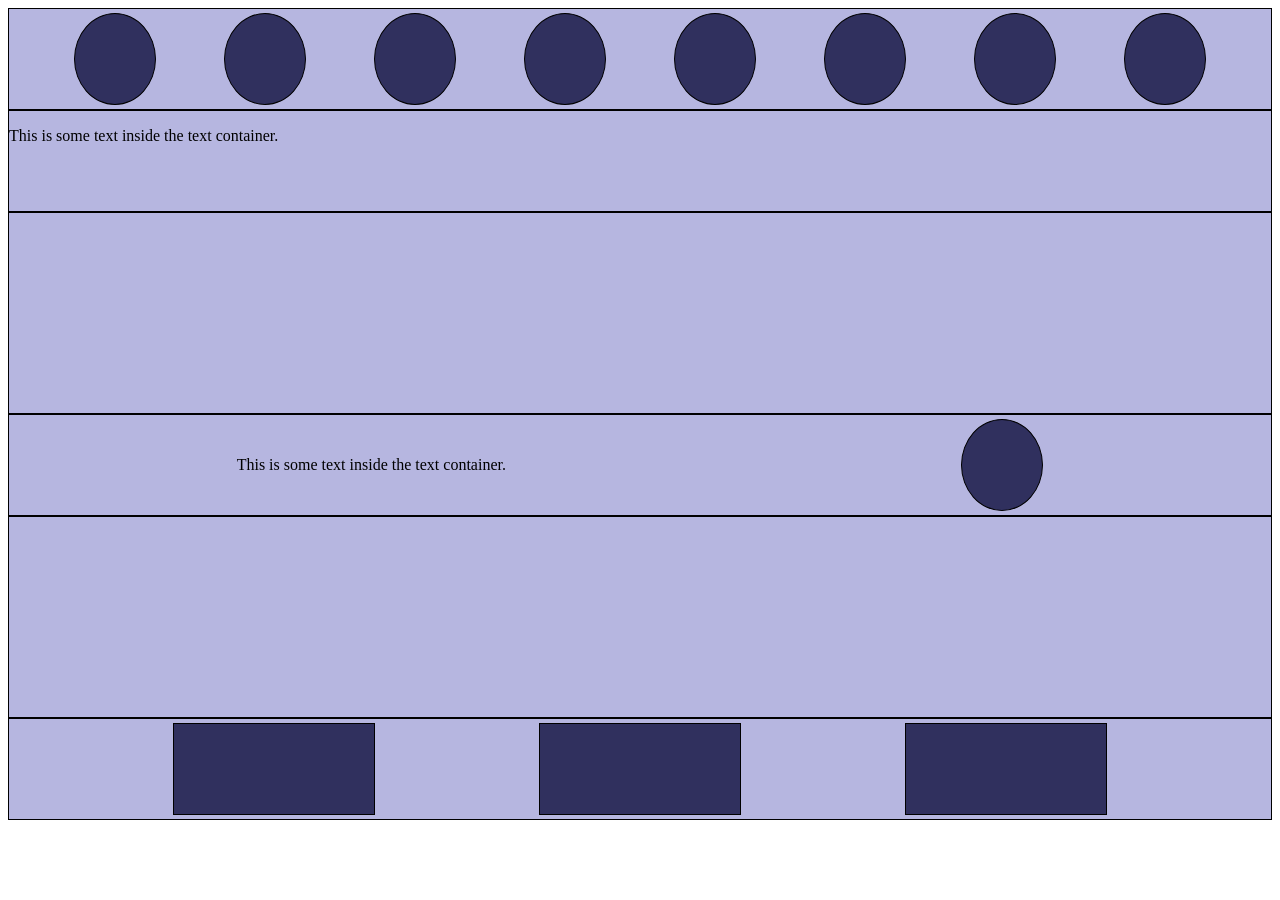
==== index.html @ 0525fa12 "framework" ====
<!DOCTYPE html>
<html lang="en">
<head>
    <meta charset="UTF-8">
    <meta name="viewport" content="width=device-width, initial-scale=1.0">
    <title>Document</title>
    <link rel="stylesheet" href="style.css">
</head>
<body>
    <div class="container">
        <div class="overflow">
            <div class="content">

            </div>
            <div class="content">

            </div>
            <div class="content">

            </div>
            <div class="content">

            </div>
            <div class="content">

            </div>
            <div class="content">

            </div>
            <div class="content">

            </div>
            <div class="content">

            </div>
        </div>
        <div class="text1">
            <p>This is some text inside the text container.</p>
        </div>
        <div class="image-container">

        </div>
        <div class="text2">
            <div class="text2-content">
                <p>This is some text inside the text container.</p>
            </div>
            <div class="mini-image">

            </div>
        </div>
        <div class="image-container">

        </div>
        <div class="text-box">
            <div class="mini-text">

            </div>
            <div class="mini-text">
                
            </div>
            <div class="mini-text">
                
            </div>
        </div>

            
    </div>
    
</body>
</html>
---- style.css ----
.overflow{
    background-color: rgb(182, 182, 224);
    height: 100px;
    border: 1px solid black;
    display: flex;
    align-items: center;
    justify-content: space-evenly;

}
.content{
    background-color: rgb(48, 48, 94);
    height: 90px;
    width: 80px;
    border: 1px solid black;
    margin: 3px 3px;
    border-radius: 50%;
    
}
.text1{
    background-color: rgb(182, 182, 224);
    height: 100px;
    border: 1px solid black;
}
.image-container{
    background-color: rgb(182, 182, 224);
    height: 200px;
    border: 1px solid black;
    display: flex;
    align-items: center;
    justify-content: space-around;
}
.text2{
    background-color: rgb(182, 182, 224);
    height: 100px;
    border: 1px solid black;
    display: flex;
    align-items: center;
    justify-content: space-around;
}
.mini-image{
    background-color: rgb(48, 48, 94);
    height: 90px;
    width: 80px;
    border: 1px solid black;
    border-radius: 50%;
}

.text-box{
    background-color: rgb(182, 182, 224);
    height: 100px;
    border: 1px solid black;
    display: flex;
    align-items: center;
    justify-content: space-evenly;
}

.mini-text{
    background-color:  rgb(48, 48, 94);
    height: 90px;
    width: 200px;
    border: 1px solid black;
}

@media (max-width: 520px) {
    .container {
        min-height: 560px;
    }

    .overflow {
        align-items: flex-start;
        gap: 4px;
    }
}
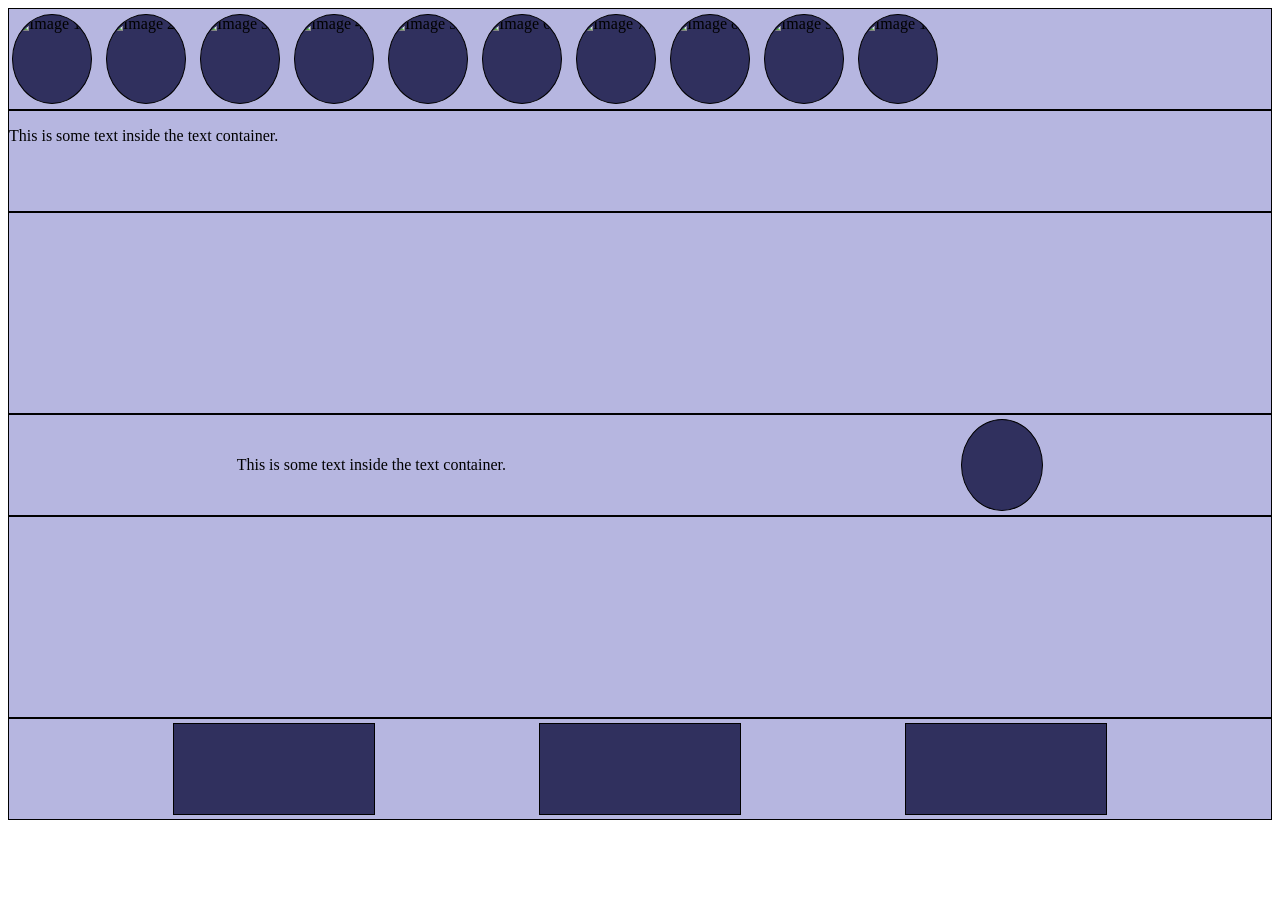
==== commit 85754453: "scroll fix" ====
--- a/index.html
+++ b/index.html
@@ -10,28 +10,40 @@
     <div class="container">
         <div class="overflow">
             <div class="content">
+                <img src="" alt="Image 1">
+            </div>
+            <div class="content">
+                <img src="" alt="Image 2">
 
             </div>
             <div class="content">
+                <img src="" alt="Image 3">
+            </div>
+            <div class="content">
+                <img src="" alt="Image 4">
 
             </div>
             <div class="content">
+                <img src="" alt="Image 5">  
 
             </div>
             <div class="content">
+                <img src="" alt="Image 6">
 
             </div>
             <div class="content">
+                <img src="" alt="Image 7">
 
             </div>
             <div class="content">
+                <img src="" alt="Image 8">
 
             </div>
             <div class="content">
-
+                <img src="" alt="Image 9">
             </div>
             <div class="content">
-
+                <img src="" alt="Image 10">    
             </div>
         </div>
         <div class="text1">
--- a/style.css
+++ b/style.css
@@ -4,17 +4,31 @@
     border: 1px solid black;
     display: flex;
     align-items: center;
-    justify-content: space-evenly;
+    justify-content: flex-start;
+    gap: 8px;
+
+    scroll-behavior: smooth;
+    overflow-x: auto;
+    overflow-y: hidden;
 
 }
 .content{
     background-color: rgb(48, 48, 94);
     height: 90px;
     width: 80px;
+    flex: 0 0 80px;
     border: 1px solid black;
     margin: 3px 3px;
     border-radius: 50%;
-    
+    overflow: hidden;
+    box-sizing: border-box;
+}
+.content img{
+    display: block;
+    width: 100%;
+    height: 100%;
+    object-fit: cover;
+    border-radius: inherit;
 }
 .text1{
     background-color: rgb(182, 182, 224);
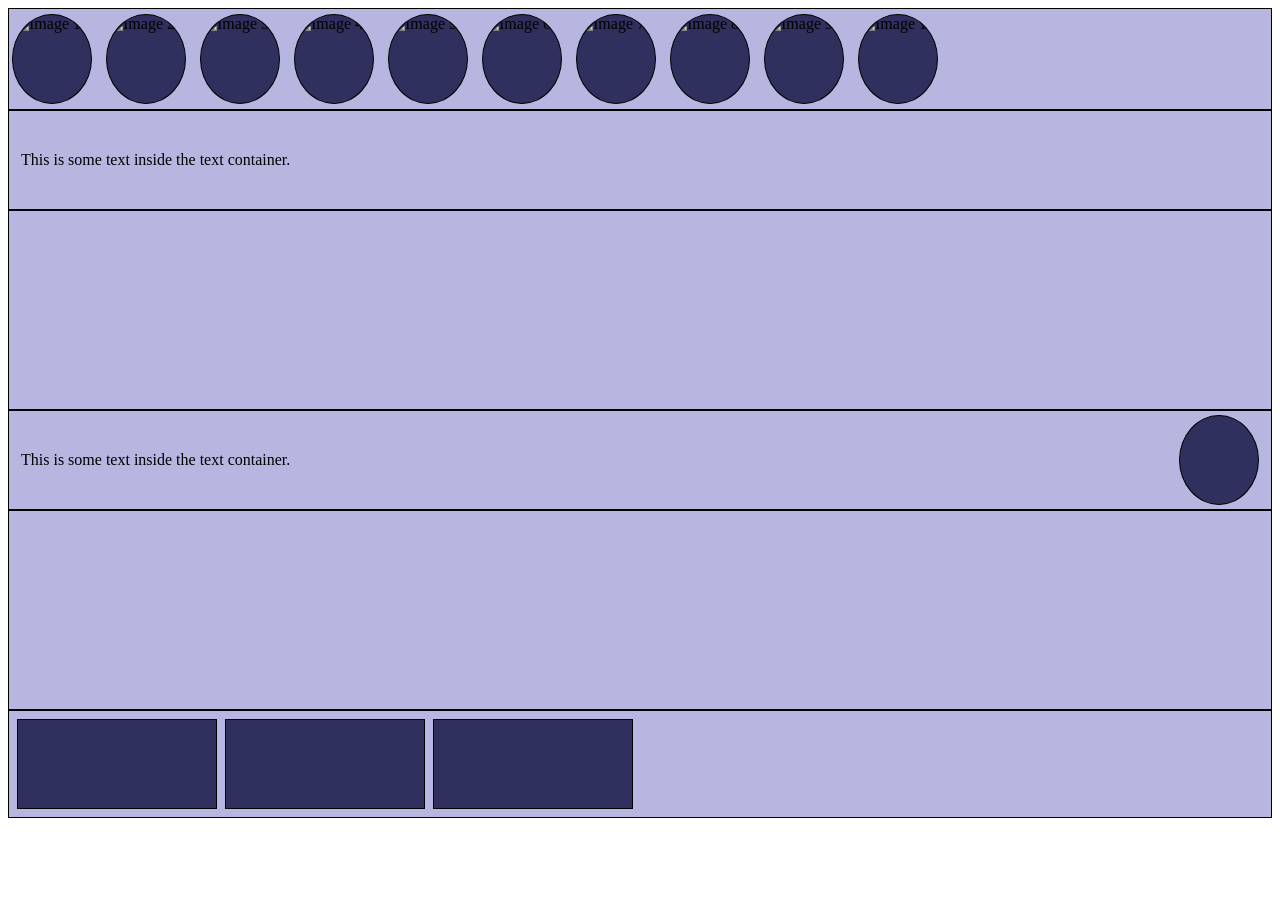
==== commit e23b6e23: "structure fix" ====
--- a/index.html
+++ b/index.html
@@ -3,7 +3,7 @@
 <head>
     <meta charset="UTF-8">
     <meta name="viewport" content="width=device-width, initial-scale=1.0">
-    <title>Document</title>
+    <title>Image Gallery</title>
     <link rel="stylesheet" href="style.css">
 </head>
 <body>
--- a/style.css
+++ b/style.css
@@ -32,8 +32,15 @@
 }
 .text1{
     background-color: rgb(182, 182, 224);
-    height: 100px;
+    min-height: 100px;
     border: 1px solid black;
+    display: flex;
+    align-items: center;
+    padding: 0 12px;
+    box-sizing: border-box;
+}
+.text1 p{
+    margin: 0;
 }
 .image-container{
     background-color: rgb(182, 182, 224);
@@ -41,38 +48,61 @@
     border: 1px solid black;
     display: flex;
     align-items: center;
-    justify-content: space-around;
+    justify-content: center;
+    gap: 16px;
+    padding: 0 16px;
+    box-sizing: border-box;
+}
+.image-container img{
+    display: block;
+    width: 100%;
+    height: 100%;
+    object-fit: contain;
 }
 .text2{
     background-color: rgb(182, 182, 224);
-    height: 100px;
+    min-height: 100px;
     border: 1px solid black;
     display: flex;
     align-items: center;
-    justify-content: space-around;
+    justify-content: space-between;
+    gap: 16px;
+    padding: 0 12px;
+    box-sizing: border-box;
+}
+.text2 p{
+    margin: 0;
 }
 .mini-image{
     background-color: rgb(48, 48, 94);
     height: 90px;
     width: 80px;
+    flex: 0 0 80px;
     border: 1px solid black;
     border-radius: 50%;
+    box-sizing: border-box;
 }
 
 .text-box{
     background-color: rgb(182, 182, 224);
-    height: 100px;
+    min-height: 100px;
     border: 1px solid black;
     display: flex;
     align-items: center;
-    justify-content: space-evenly;
+    flex-wrap: nowrap;
+    gap: 8px;
+    padding: 8px;
+    box-sizing: border-box;
+    overflow-x: auto;
+    overflow-y: hidden;
 }
 
 .mini-text{
     background-color:  rgb(48, 48, 94);
-    height: 90px;
-    width: 200px;
+    min-height: 90px;
+    flex: 0 0 200px;
     border: 1px solid black;
+    box-sizing: border-box;
 }
 
 @media (max-width: 520px) {
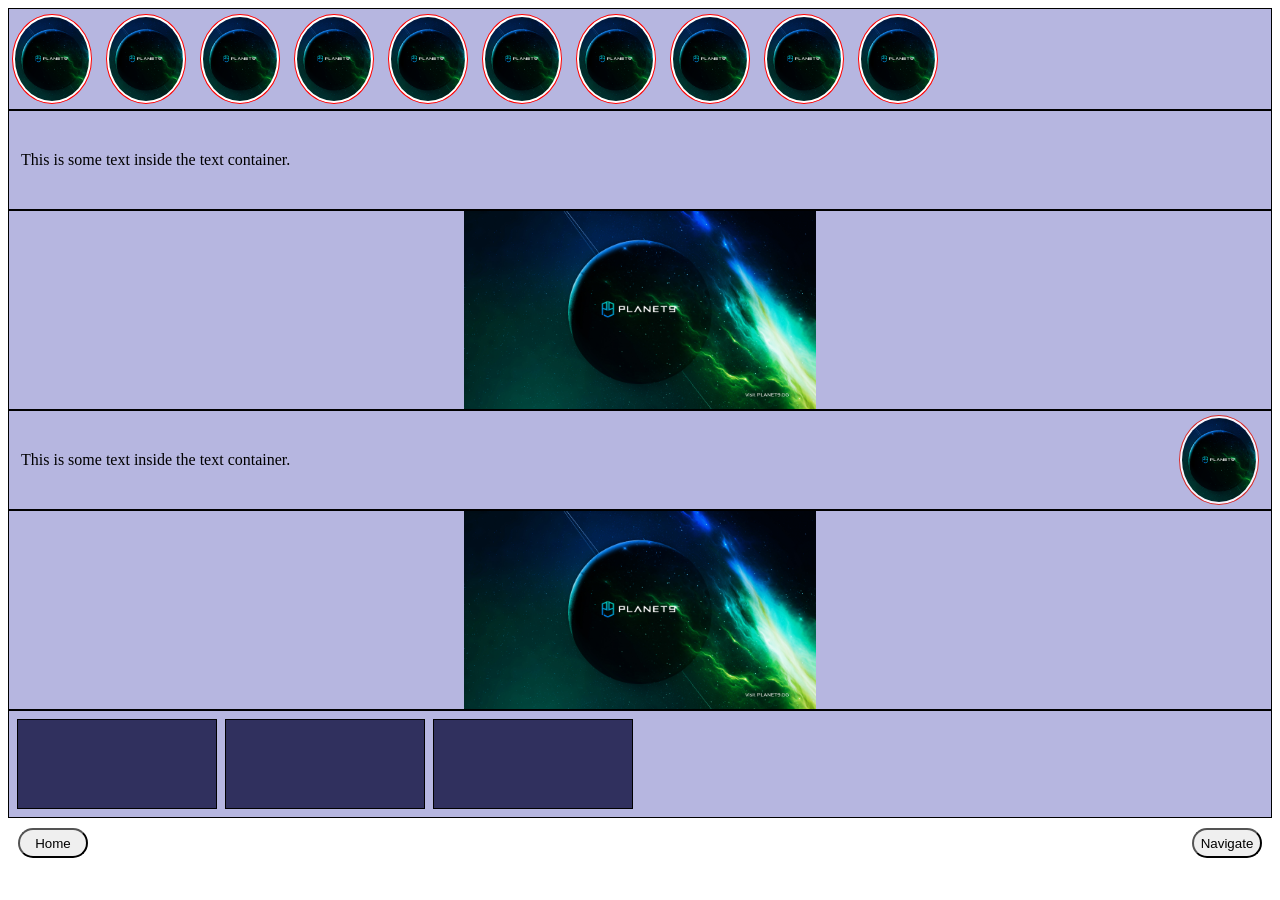
==== commit efb81bd7: "feat: added pictures" ====
--- a/index.html
+++ b/index.html
@@ -10,58 +10,58 @@
     <div class="container">
         <div class="overflow">
             <div class="content">
-                <img src="" alt="Image 1">
+                <img  src="image/Planet9_3840x2160.jpg" alt="Image 1">
             </div>
             <div class="content">
-                <img src="" alt="Image 2">
+                <img src="image/Planet9_3840x2160.jpg" alt="Image 2">
 
             </div>
             <div class="content">
-                <img src="" alt="Image 3">
+                <img src="image/Planet9_3840x2160.jpg" alt="Image 3">
             </div>
             <div class="content">
-                <img src="" alt="Image 4">
+                <img src="image/Planet9_3840x2160.jpg" alt="Image 4">
 
             </div>
             <div class="content">
-                <img src="" alt="Image 5">  
+                <img src="image/Planet9_3840x2160.jpg" alt="Image 5">  
 
             </div>
             <div class="content">
-                <img src="" alt="Image 6">
+                <img src="image/Planet9_3840x2160.jpg" alt="Image 6">
 
             </div>
             <div class="content">
-                <img src="" alt="Image 7">
+                <img src="image/Planet9_3840x2160.jpg" alt="Image 7">
 
             </div>
             <div class="content">
-                <img src="" alt="Image 8">
+                <img src="image/Planet9_3840x2160.jpg" alt="Image 8">
 
             </div>
             <div class="content">
-                <img src="" alt="Image 9">
+                <img src="image/Planet9_3840x2160.jpg" alt="Image 9">
             </div>
             <div class="content">
-                <img src="" alt="Image 10">    
+                <img src="image/Planet9_3840x2160.jpg" alt="Image 10">    
             </div>
         </div>
         <div class="text1">
             <p>This is some text inside the text container.</p>
         </div>
         <div class="image-container">
-
+            <img src="image/Planet9_3840x2160.jpg" alt="Main Image">
         </div>
         <div class="text2">
             <div class="text2-content">
                 <p>This is some text inside the text container.</p>
             </div>
             <div class="mini-image">
-
+                <img src="image/Planet9_3840x2160.jpg" alt="Planet">
             </div>
         </div>
         <div class="image-container">
-
+            <img src="image/Planet9_3840x2160.jpg" alt="Main Image">
         </div>
         <div class="text-box">
             <div class="mini-text">
@@ -77,6 +77,18 @@
 
             
     </div>
+
+    <nav style="position: sticky; bottom:0px ; overflow-x:auto">
+
+        <div style="display: flex; flex-direction: row; justify-content: space-between; align-items: center; width: 100%; padding: 10px; box-sizing: border-box;">
+
+            <button style="width:70px; height:30px ; border-radius:25px">Home</button>
+            <button style="width:70px; height:30px; border-radius:25px">Navigate</button>
+
+        </div>
+        
+
+    </nav>
     
 </body>
 </html>
--- a/style.css
+++ b/style.css
@@ -13,12 +13,13 @@
 
 }
 .content{
-    background-color: rgb(48, 48, 94);
+    background-color: white;
     height: 90px;
     width: 80px;
     flex: 0 0 80px;
-    border: 1px solid black;
+    border: 1px solid red;
     margin: 3px 3px;
+    padding: 2px;
     border-radius: 50%;
     overflow: hidden;
     box-sizing: border-box;
@@ -74,13 +75,22 @@
     margin: 0;
 }
 .mini-image{
-    background-color: rgb(48, 48, 94);
+    background-color: rgb(246, 246, 255);
     height: 90px;
     width: 80px;
     flex: 0 0 80px;
-    border: 1px solid black;
+    border: 1px solid rgb(213, 45, 45);
+    padding: 2px;
     border-radius: 50%;
+    overflow: hidden;
     box-sizing: border-box;
+}
+.mini-image img{
+    display: block;
+    width: 100%;
+    height: 100%;
+    object-fit: cover;
+    border-radius: inherit;
 }
 
 .text-box{
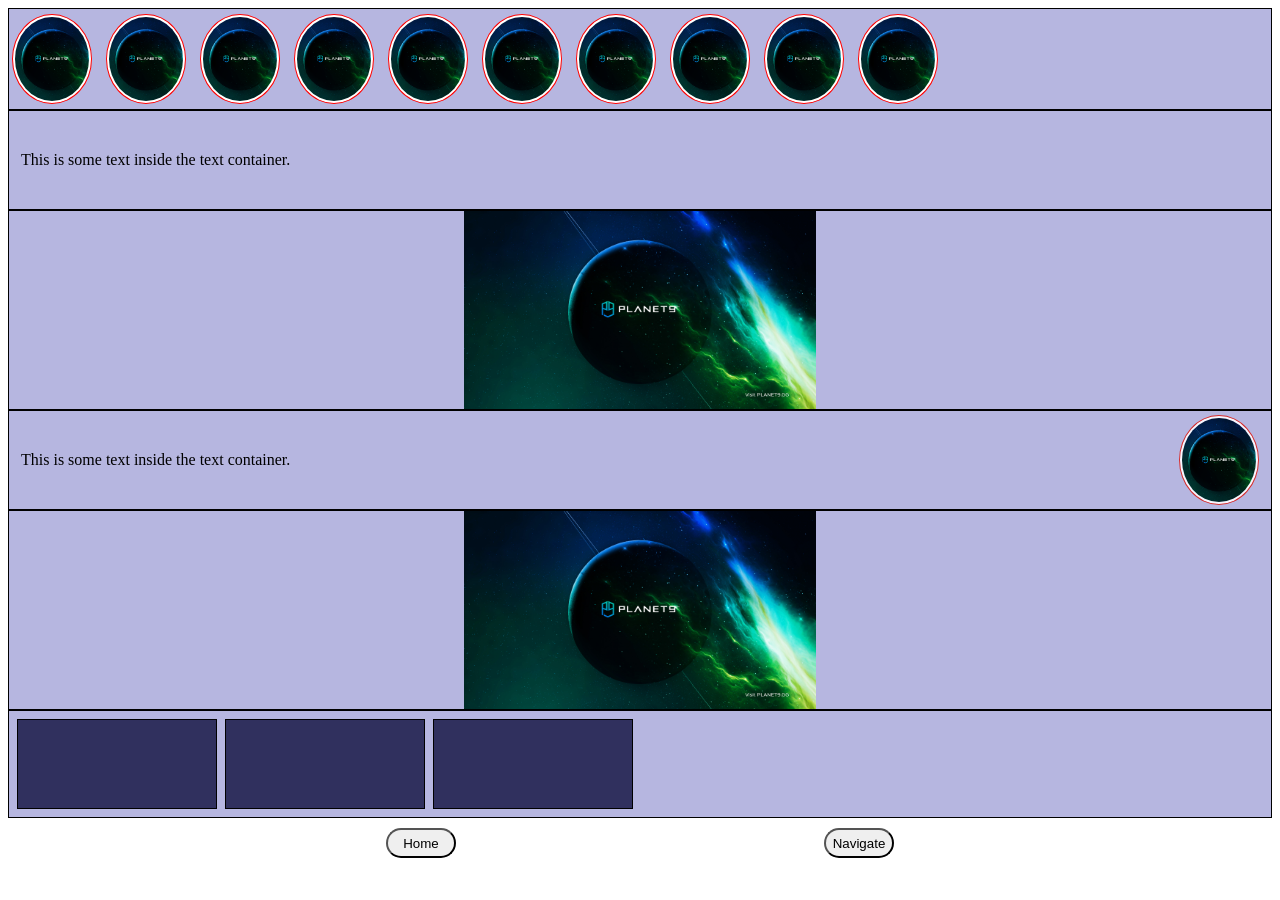
==== commit 50fba5fa: "Contact page" ====
--- a/index.html
+++ b/index.html
@@ -80,7 +80,7 @@
 
     <nav style="position: sticky; bottom:0px ; overflow-x:auto">
 
-        <div style="display: flex; flex-direction: row; justify-content: space-between; align-items: center; width: 100%; padding: 10px; box-sizing: border-box;">
+        <div style="display: flex; flex-direction: row; justify-content: space-evenly; align-items: center; width: 100%; padding: 10px; box-sizing: border-box;">
 
             <button style="width:70px; height:30px ; border-radius:25px">Home</button>
             <button style="width:70px; height:30px; border-radius:25px">Navigate</button>
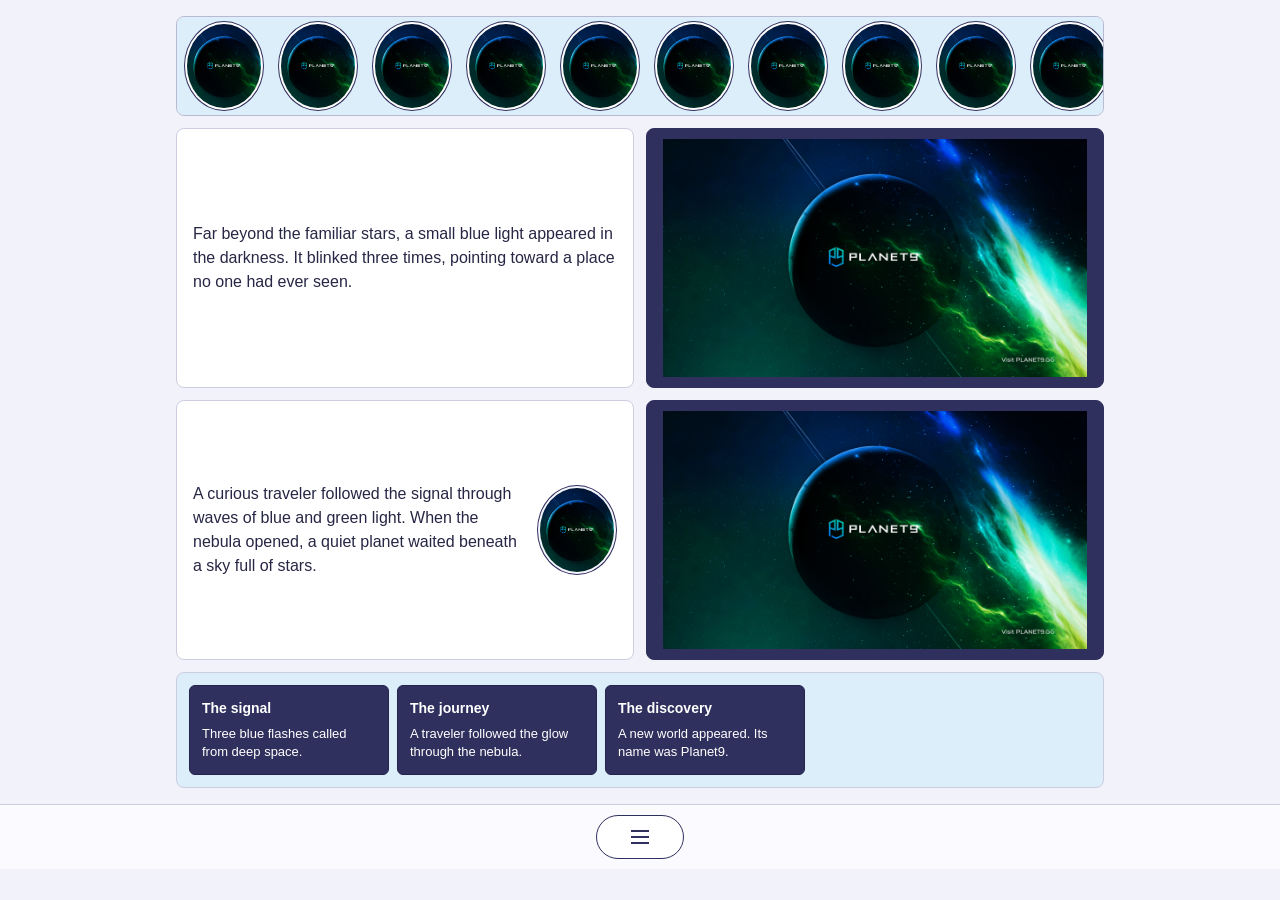
==== commit 2103ac75: "chore: clean u" ====
--- a/index.html
+++ b/index.html
@@ -47,14 +47,14 @@
             </div>
         </div>
         <div class="text1">
-            <p>This is some text inside the text container.</p>
+            <p>Far beyond the familiar stars, a small blue light appeared in the darkness. It blinked three times, pointing toward a place no one had ever seen.</p>
         </div>
         <div class="image-container">
             <img src="image/Planet9_3840x2160.jpg" alt="Main Image">
         </div>
-        <div class="text2">
+        <div class="text2" >
             <div class="text2-content">
-                <p>This is some text inside the text container.</p>
+                <p>A curious traveler followed the signal through waves of blue and green light. When the nebula opened, a quiet planet waited beneath a sky full of stars.</p>
             </div>
             <div class="mini-image">
                 <img src="image/Planet9_3840x2160.jpg" alt="Planet">
@@ -65,30 +65,35 @@
         </div>
         <div class="text-box">
             <div class="mini-text">
-
+                <h3>The signal</h3>
+                <p>Three blue flashes called from deep space.</p>
             </div>
             <div class="mini-text">
-                
+                <h3>The journey</h3>
+                <p>A traveler followed the glow through the nebula.</p>
             </div>
             <div class="mini-text">
-                
+                <h3>The discovery</h3>
+                <p>A new world appeared. Its name was Planet9.</p>
             </div>
         </div>
 
             
     </div>
 
-    <nav style="position: sticky; bottom:0px ; overflow-x:auto">
+    <nav class="navigation">
 
-        <div style="display: flex; flex-direction: row; justify-content: space-evenly; align-items: center; width: 100%; padding: 10px; box-sizing: border-box;">
-
-            <button style="width:70px; height:30px ; border-radius:25px">Home</button>
-            <button style="width:70px; height:30px; border-radius:25px">Navigate</button>
-
+        <div class="nav-bar">
+            <details class="nav-dropdown">
+                <summary class="navigate-button">
+                    <span class="hamburger" aria-hidden="true"><span></span><span></span><span></span></span>
+                </summary>
+                <div class="navigation-menu">
+                    <a href="contact.html">Contact</a>
+                </div>
+            </details>
         </div>
-        
 
     </nav>
-    
 </body>
 </html>
--- a/style.css
+++ b/style.css
@@ -1,7 +1,31 @@
+* {
+    box-sizing: border-box;
+}
+
+body {
+    margin: 0;
+    background: rgb(242, 242, 250);
+    color: rgb(38, 38, 69);
+    font-family: Arial, sans-serif;
+    line-height: 1.5;
+}
+
+.container {
+    width: min(100%, 960px);
+    margin-inline: auto;
+    display: flex;
+    flex-wrap: wrap;
+    gap: 12px;
+    padding: 16px;
+}
+
 .overflow{
-    background-color: rgb(182, 182, 224);
+    flex: 0 0 100%;
+    background-color: rgb(220, 238, 249);
     height: 100px;
-    border: 1px solid black;
+    padding: 4px;
+    border: 1px solid rgb(186, 186, 211);
+    border-radius: 8px;
     display: flex;
     align-items: center;
     justify-content: flex-start;
@@ -17,12 +41,11 @@
     height: 90px;
     width: 80px;
     flex: 0 0 80px;
-    border: 1px solid red;
+    border: 1px solid rgb(48, 48, 94);
     margin: 3px 3px;
     padding: 2px;
     border-radius: 50%;
     overflow: hidden;
-    box-sizing: border-box;
 }
 .content img{
     display: block;
@@ -32,21 +55,30 @@
     border-radius: inherit;
 }
 .text1{
-    background-color: rgb(182, 182, 224);
+    flex: 1 1 calc(50% - 6px);
+    min-width: 0;
     min-height: 100px;
-    border: 1px solid black;
-    display: flex;
-    align-items: center;
-    padding: 0 12px;
-    box-sizing: border-box;
+    padding: 16px;
+    border: 1px solid rgb(205, 205, 224);
+    border-radius: 8px;
+    background: white;
+    display: flex;
+    align-items: center;
+    box-sizing: border-box;
+}
+.text1 + .image-container {
+    flex: 1 1 calc(50% - 6px);
 }
 .text1 p{
     margin: 0;
 }
 .image-container{
-    background-color: rgb(182, 182, 224);
-    height: 200px;
-    border: 1px solid black;
+    min-width: 0;
+    height: clamp(160px, 32vw, 260px);
+    padding: 8px;
+    border: 1px solid rgb(48, 48, 94);
+    border-radius: 8px;
+    background: rgb(48, 48, 94);
     display: flex;
     align-items: center;
     justify-content: center;
@@ -61,15 +93,21 @@
     object-fit: contain;
 }
 .text2{
-    background-color: rgb(182, 182, 224);
+    flex: 1 1 calc(50% - 6px);
+    min-width: 0;
     min-height: 100px;
-    border: 1px solid black;
+    padding: 16px;
+    border: 1px solid rgb(205, 205, 224);
+    border-radius: 8px;
+    background: white;
     display: flex;
     align-items: center;
     justify-content: space-between;
     gap: 16px;
-    padding: 0 12px;
-    box-sizing: border-box;
+    box-sizing: border-box;
+}
+.text2 + .image-container {
+    flex: 1 1 calc(50% - 6px);
 }
 .text2 p{
     margin: 0;
@@ -79,7 +117,7 @@
     height: 90px;
     width: 80px;
     flex: 0 0 80px;
-    border: 1px solid rgb(213, 45, 45);
+    border: 1px solid rgb(48, 48, 94);
     padding: 2px;
     border-radius: 50%;
     overflow: hidden;
@@ -94,14 +132,16 @@
 }
 
 .text-box{
-    background-color: rgb(182, 182, 224);
+    flex: 0 0 100%;
+    background-color: rgb(220, 238, 249);
     min-height: 100px;
-    border: 1px solid black;
     display: flex;
     align-items: center;
     flex-wrap: nowrap;
     gap: 8px;
-    padding: 8px;
+    padding: 12px;
+    border: 1px solid rgb(205, 205, 224);
+    border-radius: 8px;
     box-sizing: border-box;
     overflow-x: auto;
     overflow-y: hidden;
@@ -111,13 +151,146 @@
     background-color:  rgb(48, 48, 94);
     min-height: 90px;
     flex: 0 0 200px;
-    border: 1px solid black;
-    box-sizing: border-box;
+    border: 1px solid rgb(35, 35, 76);
+    border-radius: 6px;
+    box-sizing: border-box;
+    color: white;
+    padding: 12px;
+}
+.mini-text h3 {
+    color: white;
+    font-size: 14px;
+    margin: 0 0 6px;
+}
+.mini-text p {
+    font-size: 13px;
+    line-height: 1.35;
+    margin: 0;
+}
+
+.navigation{
+    position: sticky;
+    bottom: 0;
+    z-index: 10;
+    border-top: 1px solid rgb(205, 205, 224);
+    background-color: rgb(250, 250, 255);
+    padding-bottom: env(safe-area-inset-bottom);
+}
+.nav-bar{
+    display: flex;
+    flex-direction: row;
+    justify-content: space-evenly;
+    align-items: center;
+    width: 100%;
+    padding: 10px;
+    box-sizing: border-box;
+}
+
+.nav-bar button {
+    min-width: 88px;
+    min-height: 44px;
+    border-radius: 22px;
+}
+
+.navigate-button {
+    display: flex;
+    align-items: center;
+    justify-content: center;
+    gap: 8px;
+    min-width: 88px;
+    min-height: 44px;
+    border: 1px solid rgb(48, 48, 94);
+    border-radius: 22px;
+    background: white;
+    color: rgb(48, 48, 94);
+    text-decoration: none;
+    cursor: pointer;
+}
+
+.nav-dropdown {
+    position: static;
+}
+
+.navigate-button {
+    list-style: none;
+}
+
+.navigate-button::-webkit-details-marker {
+    display: none;
+}
+
+.menu-toggle {
+    display: flex;
+    align-items: center;
+    justify-content: center;
+    gap: 10px;
+}
+
+.hamburger {
+    display: flex;
+    flex-direction: column;
+    justify-content: space-between;
+    width: 18px;
+    height: 14px;
+}
+
+.hamburger span {
+    display: block;
+    width: 18px;
+    height: 2px;
+    background-color: rgb(48, 48, 94);
+    transition: transform 160ms ease, opacity 160ms ease;
+}
+
+.menu-toggle[aria-expanded="true"] .hamburger span:first-child {
+    transform: translateY(6px) rotate(45deg);
+}
+
+.menu-toggle[aria-expanded="true"] .hamburger span:nth-child(2) {
+    opacity: 0;
+}
+
+.menu-toggle[aria-expanded="true"] .hamburger span:last-child {
+    transform: translateY(-6px) rotate(-45deg);
+}
+
+.navigation-menu {
+    position: absolute;
+    right: 12px;
+    bottom: calc(100% + 6px);
+    display: block;
+    width: min(240px, calc(100vw - 24px));
+    padding: 6px;
+    background-color: white;
+    border: 1px solid rgb(48, 48, 94);
+    border-radius: 6px;
+    box-shadow: 0 4px 12px rgb(0 0 0 / 18%);
+}
+
+.navigation-menu[hidden] {
+    display: none;
+}
+
+.navigation-menu a {
+    display: flex;
+    align-items: center;
+    min-height: 44px;
+    padding: 0 12px;
+    border-radius: 4px;
+    color: rgb(48, 48, 94);
+    text-decoration: none;
+}
+
+.navigation-menu a:hover,
+.navigation-menu a:focus-visible {
+    background-color: rgb(232, 232, 248);
 }
 
 @media (max-width: 520px) {
-    .container {
-        min-height: 560px;
+    .container > .text1,
+    .container > .image-container,
+    .container > .text2 {
+        flex-basis: 100%;
     }
 
     .overflow {
@@ -125,3 +298,96 @@
         gap: 4px;
     }
 }
+
+.contact-page {
+    min-height: 100vh;
+    padding: 28px 16px 20px;
+    background: rgb(242, 242, 250);
+    color: rgb(38, 38, 69);
+    font-family: Arial, sans-serif;
+}
+
+.contact-page h1 {
+    width: min(100%, 600px);
+    margin: 12px auto 18px;
+    color: rgb(48, 48, 94);
+    font-size: 30px;
+}
+
+.contact-page form {
+    display: grid;
+    grid-template-columns: repeat(2, minmax(0, 1fr));
+    gap: 10px;
+    width: min(100%, 600px);
+    margin: 0 auto;
+    padding: 24px;
+    border: 1px solid rgb(205, 205, 224);
+    border-radius: 10px;
+    background: white;
+    box-shadow: 0 4px 14px rgb(48 48 94 / 10%);
+}
+
+.contact-page form br {
+    display: none;
+}
+
+.contact-page form label,
+.contact-page form input,
+.contact-page form textarea {
+    grid-column: 1 / -1;
+}
+
+.contact-page form label {
+    margin-top: 4px;
+    color: rgb(48, 48, 94);
+    font-size: 14px;
+    font-weight: bold;
+}
+
+.contact-page form input,
+.contact-page form textarea {
+    width: 100%;
+    min-height: 44px;
+    padding: 10px 12px;
+    border: 1px solid rgb(186, 186, 211);
+    border-radius: 5px;
+    background: rgb(250, 250, 255);
+    font: inherit;
+}
+
+.contact-page form textarea {
+    min-height: 120px;
+    resize: vertical;
+}
+
+.contact-page form input:focus,
+.contact-page form textarea:focus {
+    outline: 2px solid rgb(48, 48, 94);
+    outline-offset: 2px;
+}
+
+.contact-page form button {
+    min-height: 44px;
+    padding: 9px 14px;
+    border: 1px solid rgb(48, 48, 94);
+    border-radius: 6px;
+    background: rgb(48, 48, 94);
+    color: white;
+    font: inherit;
+    cursor: pointer;
+}
+
+.contact-page form button[type="reset"] {
+    background: white;
+    color: rgb(48, 48, 94);
+}
+
+@media (max-width: 520px) {
+    .contact-page {
+        padding: 20px 12px;
+    }
+
+    .contact-page form {
+        padding: 18px;
+    }
+}
